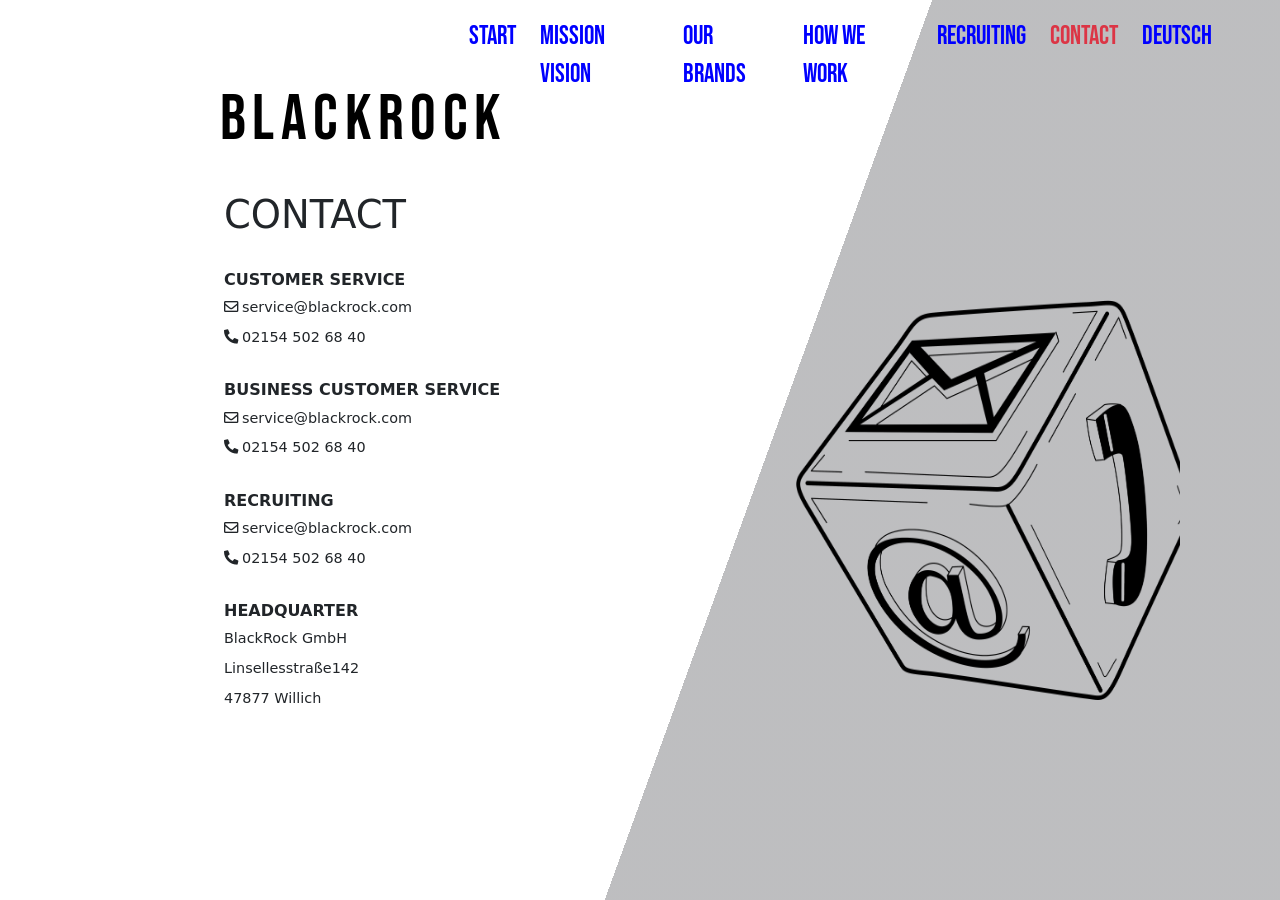
==== en_contact.html @ e0aaff33 "english added" ====
<!DOCTYPE html>
<html lang="en">
  <head>
    <meta charset="UTF-8" />
    <meta http-equiv="X-UA-Compatible" content="IE=edge" />
    <meta name="viewport" content="width=device-width, initial-scale=1.0" />
    <title>BLACKROCK</title>
    <link
      href="https://cdn.jsdelivr.net/npm/bootstrap@5.1.1/dist/css/bootstrap.min.css"
      rel="stylesheet"
      integrity="sha384-F3w7mX95PdgyTmZZMECAngseQB83DfGTowi0iMjiWaeVhAn4FJkqJByhZMI3AhiU"
      crossorigin="anonymous"
    />
    <link rel="stylesheet" href="./jeel.css" />
    <link rel="stylesheet" href="https://use.fontawesome.com/releases/v5.15.4/css/all.css" integrity="sha384-DyZ88mC6Up2uqS4h/KRgHuoeGwBcD4Ng9SiP4dIRy0EXTlnuz47vAwmeGwVChigm" crossorigin="anonymous">
  </head>
  <body>
    <div class="bg mx-5 kontakt">
      <header>
        <nav class="navbar navbar-expand-lg navbar-light">
          <div class="container-fluid">
            <a class="navbar-brand logo" href="./jeel.html">BLACKROCK</a>
            <button
              class="navbar-toggler"
              type="button"
              data-bs-toggle="collapse"
              data-bs-target="#navbarNavAltMarkup"
              aria-controls="navbarNavAltMarkup"
              aria-expanded="false"
              aria-label="Toggle navigation"
            >
              <span class="navbar-toggler-icon"></span>
            </button>
            <div
              class="collapse navbar-collapse d-flex justify-content-end"
              id="navbarNavAltMarkup"
            >
              <div class="navbar-nav fs-4 pe-5">
                
                <a class="nav-link" href="./en_jeel.html" >START</a>
                <a class="nav-link" href="./en_mission.html">MISSION VISION</a>
                <a href="./en_marken.html" class="nav-link">OUR BRANDS</a>
                <a class="nav-link" href="./en_wie.html">HOW WE WORK</a>
                <a class="nav-link" href="./en_recruiting.html">RECRUITING</a>
                <a
                class="nav-link active text-danger"
                aria-current="page"
                href="#"
                >CONTACT</a
              >
                <a class="nav-link me-5" href="./jeel.html">DEUTSCH</a>
              </div>
            </div>
          </div>
        </nav>
      </header>

      <main class="kontakt-main">
          <h1>CONTACT</h1>
          <div class="kundenService">
              <h3>CUSTOMER SERVICE</h3>
              <p><i class="far fa-envelope me-1"></i>service@blackrock.com</p>
              <p><i class="fas fa-phone-alt me-1"></i>02154 502 68 40</p>
          </div>

          <div class="kundenService">
            <h3>BUSINESS CUSTOMER SERVICE</h3>
            <p><i class="far fa-envelope me-1"></i>service@blackrock.com</p>
            <p><i class="fas fa-phone-alt me-1"></i>02154 502 68 40</p>
        </div>

        <div class="kundenService">
            <h3>RECRUITING</h3>
            <p><i class="far fa-envelope me-1"></i>service@blackrock.com</p>
            <p><i class="fas fa-phone-alt me-1"></i>02154 502 68 40</p>
        </div>

        <div class="kundenService">
          <h3>HEADQUARTER</h3>
            <P>BlackRock GmbH</P>
            <p>Linsellesstraße142</p>
            <p>47877 Willich</p>
            
        </div>
      </main>
---- jeel.css ----
@import url('https://fonts.googleapis.com/css2?family=Oswald:wght@200;300;400;500;600;700&display=swap');

@import url('https://fonts.googleapis.com/css2?family=Bebas+Neue&display=swap');

*,
*::before,
*::after {
    margin: 0;
    padding: 0;
    box-sizing: border-box;
}

body {
    position: absolute;
    margin: 0px;
    overflow: hidden;
    top: 0px;
    bottom: 0px;
    width: 100%;

}


.logo {
    padding-left: 10rem;
    font-family: 'Bebas Neue', cursive;
    letter-spacing: .4rem;
    height: 6rem;
    width: 30%;
    padding-top: 4rem;
    font-size: 4rem;
    
   
}

.bg {
    width: 100%;
    height: 100vh;
    background-image: linear-gradient(110deg,
            white 55%,
            rgba(76, 77, 82, 0.363)50%);
}


.nav-link {
    font-size: 1.6rem;
    font-family: 'Bebas Neue', cursive;
    margin-left: .5rem;
    color: blue;
}

.nav-link:hover {
    color: red;

}

/* JEEL */

.mainImage img {
    max-width: 60%;
    transform: translate(21rem, 8rem);
}

.mainText {
    margin: 10rem;
}

.mainText h1 {
    font-size: 2.2rem;
    font-weight: 900;
}

.mainText h2 {
    font-size: 2rem;
    font-weight: 500;
}

.mainText p {
    font-size: 1.6rem;
    font-weight: 400;
}


/*MARKEN*/
.card {
    width: 16rem;
    height: 8rem;
    border-radius: .6rem;
    border: none;
    display: flex;
    align-items: center;
    justify-content: center;
    background-color: lightgray;
    opacity: .8;
}

.card img {
    width: 50%;


}


.marken-container {
    display: flex;
    justify-content: center;
    align-items: center;
}

.marken-h2 {
    text-align: center;
    margin-top: 5rem;
    color: red;
    text-decoration: underline;
}



/*WIE*/

.wie-part img {
    max-width: 100%;
}

.wie h2 {
    text-align: center;
    margin: 5rem auto 3rem auto;

}

.wie h3 {
    color: red;
}

.wie p {
    line-height: 3rem;
    font-weight: bold;
}


/* RECRUITING*/


.recruiting-part {
    width: 100%;
    height: 100vh;
    overflow: hidden;

}

.rec-img {
    width: 50rem;
    height: 8rem;
    margin-left: 50rem;
    padding-top: 10rem;
}

.rec-img img {
    max-width: 100%;
}

.recruiting-text {
    margin-left: 10rem;
}

.recruiting-text h2 {
    font-size: 2.2rem;
    font-weight: 900;
}

.recruiting-text h5 {
    font-size: 2rem;
    font-weight: 500;
}


.recruiting-part ul {
    list-style-type: none;
    padding: 0;
    margin: 0;
}

.recruiting-part ul li {
    font-size: 1.6rem;
    font-weight: 400;
}




/*  KONTAKT*/

.kontakt::after {
    background-image: url('/images/04.png');
    background-size: 400px 400px;
    background-repeat: no-repeat;
    display: block;
    width: 30%;
    height: 45%;
    content: "";
    position: absolute;
    top: 300px;
    right: 100px;

}


.kontakt-main {
    margin: 5rem 11rem;
}

.kontakt-main h1 {
    margin: 2rem 0rem;
    font-size: 2.4rem;
}

.kontakt-main div {
    margin: 2rem 0rem;
}

.kundenService h3 {
    font-size: 1rem;
    font-weight: bold;
}
.kundenService p  {
   margin-bottom: .5rem;
   font-size: .9rem;
}
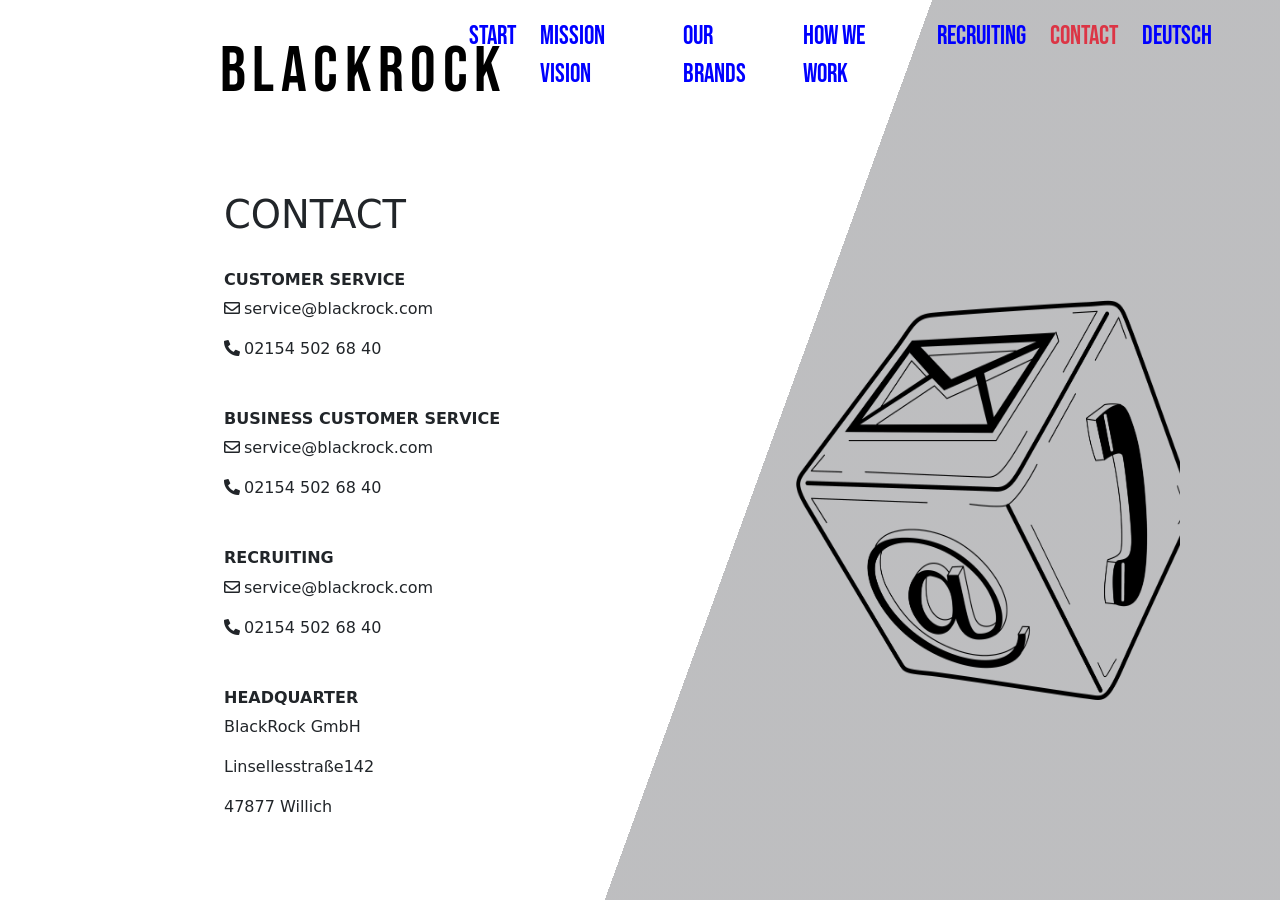
==== commit 00bdacb9: "modified" ====
--- a/en_contact.html
+++ b/en_contact.html
@@ -59,6 +59,7 @@
           <h1>CONTACT</h1>
           <div class="kundenService">
               <h3>CUSTOMER SERVICE</h3>
+              
               <p><i class="far fa-envelope me-1"></i>service@blackrock.com</p>
               <p><i class="fas fa-phone-alt me-1"></i>02154 502 68 40</p>
           </div>
--- a/jeel.css
+++ b/jeel.css
@@ -27,7 +27,7 @@
     letter-spacing: .4rem;
     height: 6rem;
     width: 30%;
-    padding-top: 4rem;
+    padding-top: 1rem;
     font-size: 4rem;
     
    
@@ -57,8 +57,8 @@
 /* JEEL */
 
 .mainImage img {
-    max-width: 60%;
-    transform: translate(21rem, 8rem);
+    max-width: 85%;
+    transform: translate(4rem, 4rem);
 }
 
 .mainText {
@@ -151,7 +151,7 @@
 .rec-img {
     width: 50rem;
     height: 8rem;
-    margin-left: 50rem;
+    margin-left: 60rem;
     padding-top: 10rem;
 }
 
@@ -161,6 +161,8 @@
 
 .recruiting-text {
     margin-left: 10rem;
+    width: 50%;
+   
 }
 
 .recruiting-text h2 {
@@ -201,7 +203,6 @@
     position: absolute;
     top: 300px;
     right: 100px;
-
 }
 
 
@@ -217,12 +218,18 @@
 .kontakt-main div {
     margin: 2rem 0rem;
 }
+.kundenService {
+   display: flex;
+   flex-direction: column;
+}
 
 .kundenService h3 {
     font-size: 1rem;
     font-weight: bold;
 }
-.kundenService p  {
+.kundenService a  {
    margin-bottom: .5rem;
    font-size: .9rem;
-}+   text-decoration: none;
+   color:black;   
+}
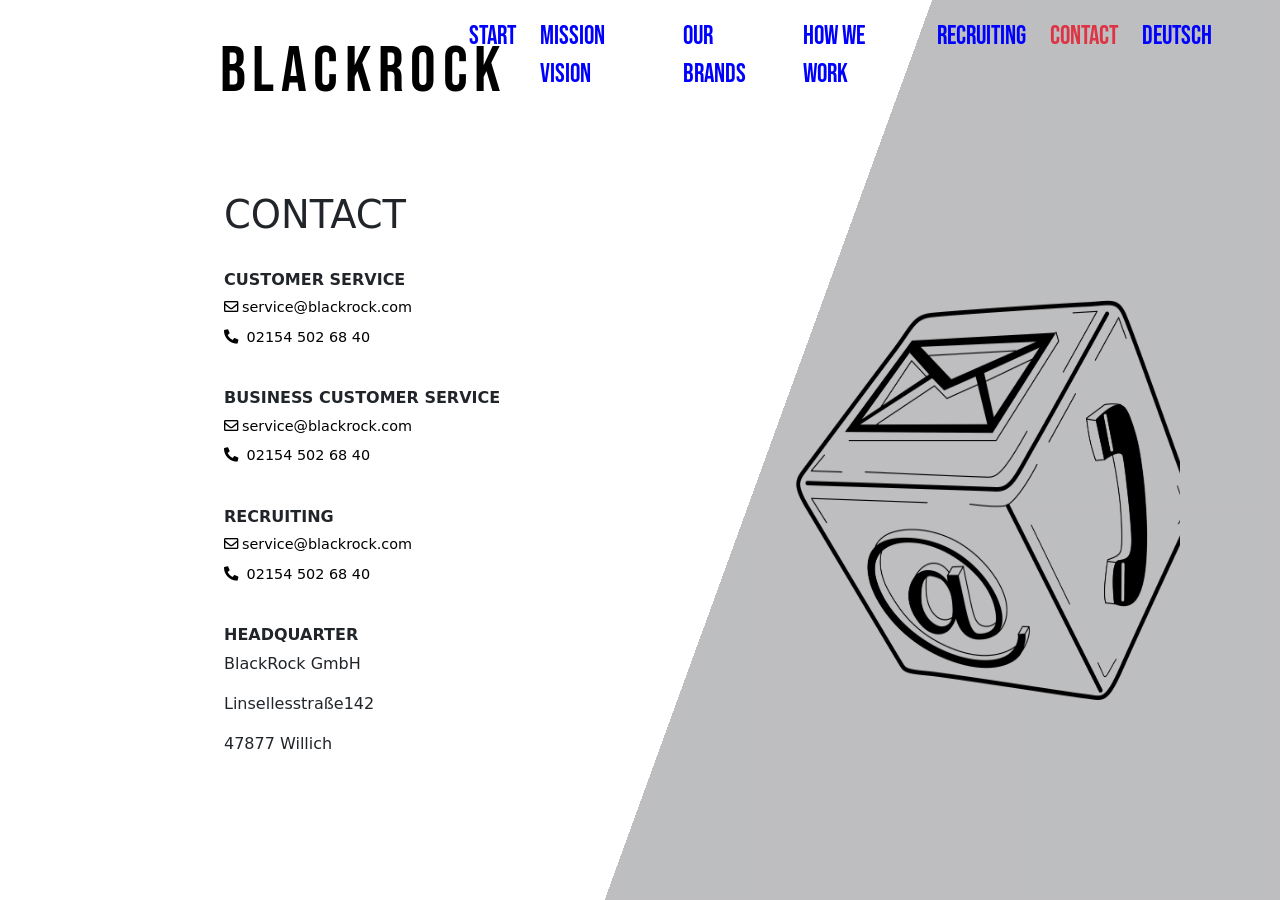
==== commit 53200338: "modified" ====
--- a/en_contact.html
+++ b/en_contact.html
@@ -12,14 +12,19 @@
       crossorigin="anonymous"
     />
     <link rel="stylesheet" href="./jeel.css" />
-    <link rel="stylesheet" href="https://use.fontawesome.com/releases/v5.15.4/css/all.css" integrity="sha384-DyZ88mC6Up2uqS4h/KRgHuoeGwBcD4Ng9SiP4dIRy0EXTlnuz47vAwmeGwVChigm" crossorigin="anonymous">
+    <link
+      rel="stylesheet"
+      href="https://use.fontawesome.com/releases/v5.15.4/css/all.css"
+      integrity="sha384-DyZ88mC6Up2uqS4h/KRgHuoeGwBcD4Ng9SiP4dIRy0EXTlnuz47vAwmeGwVChigm"
+      crossorigin="anonymous"
+    />
   </head>
   <body>
     <div class="bg mx-5 kontakt">
       <header>
         <nav class="navbar navbar-expand-lg navbar-light">
           <div class="container-fluid">
-            <a class="navbar-brand logo" href="./jeel.html">BLACKROCK</a>
+            <a class="navbar-brand logo" href="./en_jeel.html">BLACKROCK</a>
             <button
               class="navbar-toggler"
               type="button"
@@ -36,19 +41,18 @@
               id="navbarNavAltMarkup"
             >
               <div class="navbar-nav fs-4 pe-5">
-                
-                <a class="nav-link" href="./en_jeel.html" >START</a>
+                <a class="nav-link" href="./en_jeel.html">START</a>
                 <a class="nav-link" href="./en_mission.html">MISSION VISION</a>
                 <a href="./en_marken.html" class="nav-link">OUR BRANDS</a>
                 <a class="nav-link" href="./en_wie.html">HOW WE WORK</a>
                 <a class="nav-link" href="./en_recruiting.html">RECRUITING</a>
                 <a
-                class="nav-link active text-danger"
-                aria-current="page"
-                href="#"
-                >CONTACT</a
-              >
-                <a class="nav-link me-5" href="./jeel.html">DEUTSCH</a>
+                  class="nav-link active text-danger"
+                  aria-current="page"
+                  href="#"
+                  >CONTACT</a
+                >
+                <a class="nav-link me-5" href="./index.html">DEUTSCH</a>
               </div>
             </div>
           </div>
@@ -56,31 +60,48 @@
       </header>
 
       <main class="kontakt-main">
-          <h1>CONTACT</h1>
-          <div class="kundenService">
-              <h3>CUSTOMER SERVICE</h3>
-              
-              <p><i class="far fa-envelope me-1"></i>service@blackrock.com</p>
-              <p><i class="fas fa-phone-alt me-1"></i>02154 502 68 40</p>
-          </div>
+        <h1>CONTACT</h1>
+        <div class="kundenService">
+          <h3>CUSTOMER SERVICE</h3>
 
-          <div class="kundenService">
-            <h3>BUSINESS CUSTOMER SERVICE</h3>
-            <p><i class="far fa-envelope me-1"></i>service@blackrock.com</p>
-            <p><i class="fas fa-phone-alt me-1"></i>02154 502 68 40</p>
+          <a href="mailto:service@blackrock.com"
+            ><i class="far fa-envelope me-1"></i>service@blackrock.com</a
+          >
+
+          <a href="tel:02154 502 68 40">
+            <i class="fas fa-phone-alt me-1"></i> 02154 502 68 40</a
+          >
         </div>
 
         <div class="kundenService">
-            <h3>RECRUITING</h3>
-            <p><i class="far fa-envelope me-1"></i>service@blackrock.com</p>
-            <p><i class="fas fa-phone-alt me-1"></i>02154 502 68 40</p>
+          <h3>BUSINESS CUSTOMER SERVICE</h3>
+          <a href="mailto:service@blackrock.com"
+            ><i class="far fa-envelope me-1"></i>service@blackrock.com</a
+          >
+
+          <a href="tel:02154 502 68 40">
+            <i class="fas fa-phone-alt me-1"></i> 02154 502 68 40</a
+          >
+        </div>
+
+        <div class="kundenService">
+          <h3>RECRUITING</h3>
+          <a href="mailto:service@blackrock.com"
+            ><i class="far fa-envelope me-1"></i>service@blackrock.com</a
+          >
+
+          <a href="tel:02154 502 68 40">
+            <i class="fas fa-phone-alt me-1"></i> 02154 502 68 40</a
+          >
         </div>
 
         <div class="kundenService">
           <h3>HEADQUARTER</h3>
-            <P>BlackRock GmbH</P>
-            <p>Linsellesstraße142</p>
-            <p>47877 Willich</p>
-            
+          <p>BlackRock GmbH</p>
+          <p>Linsellesstraße142</p>
+          <p>47877 Willich</p>
         </div>
-      </main>+      </main>
+    </div>
+  </body>
+</html>
